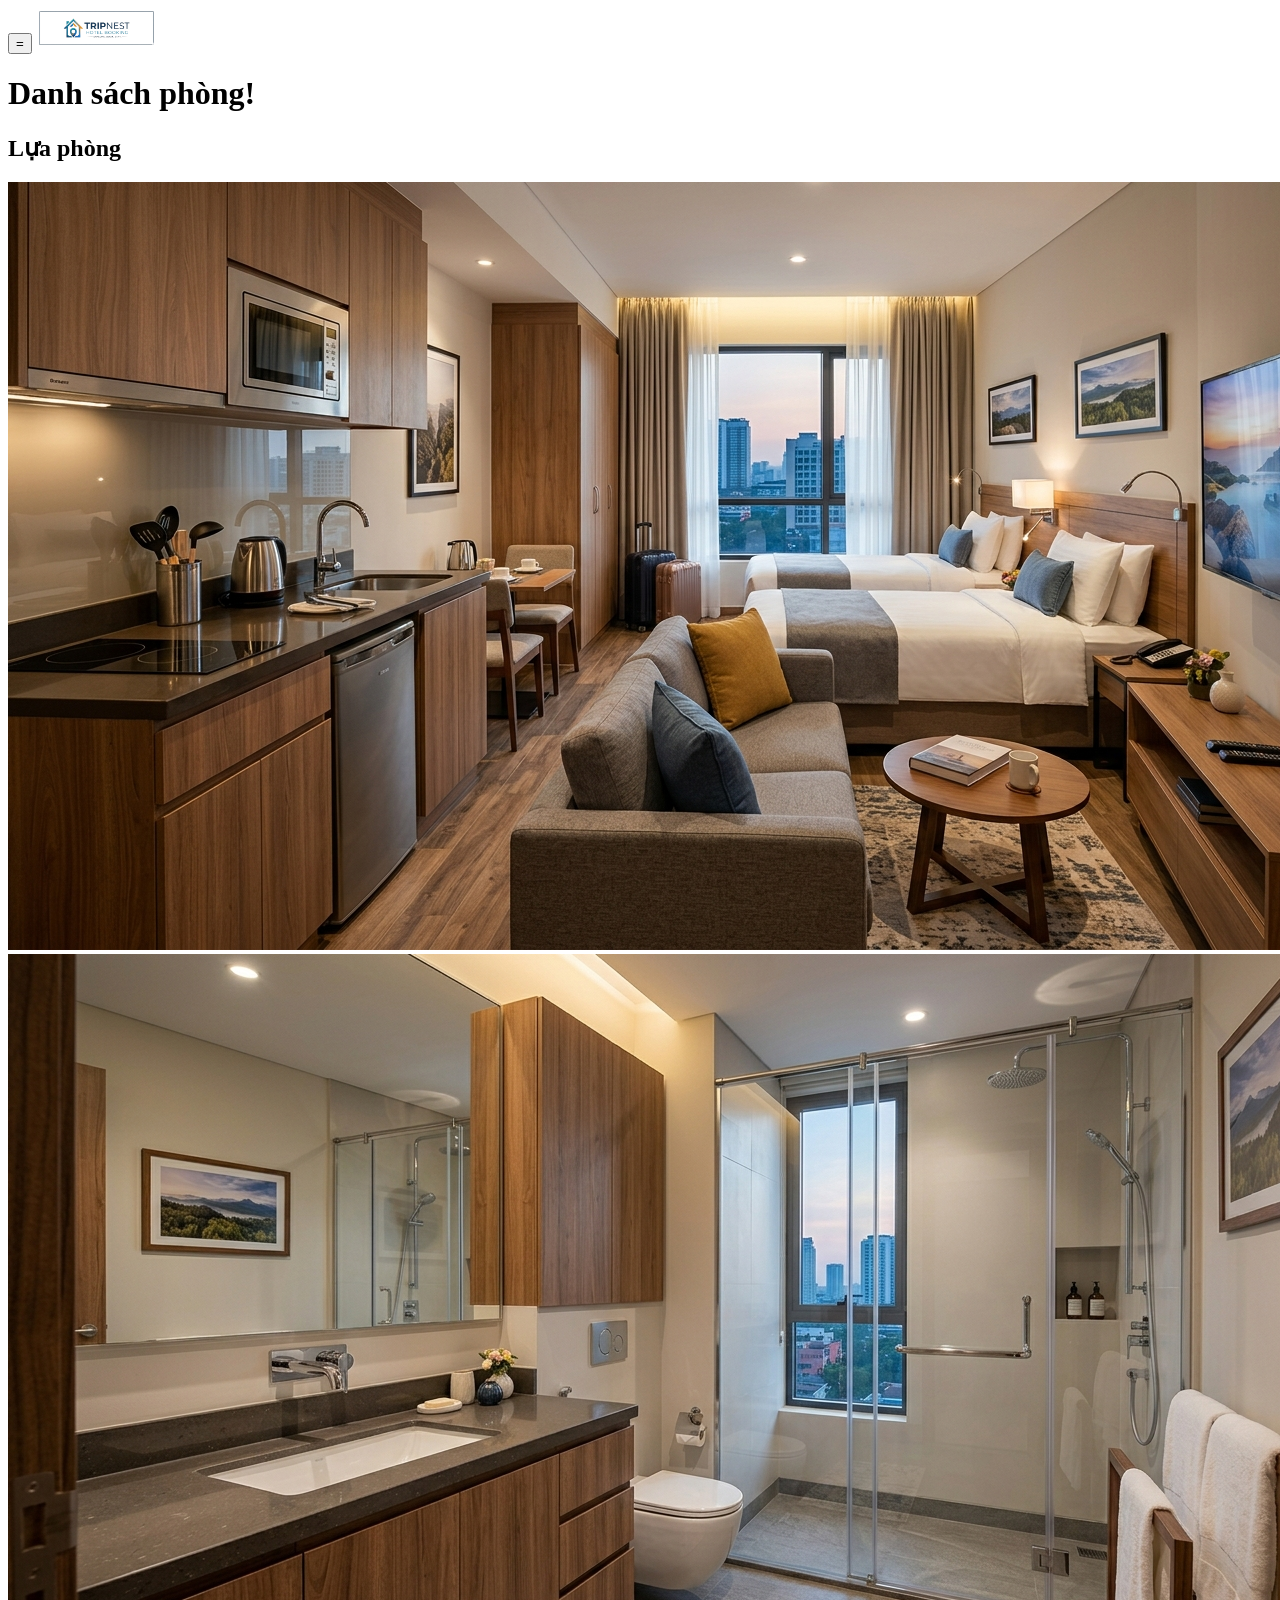
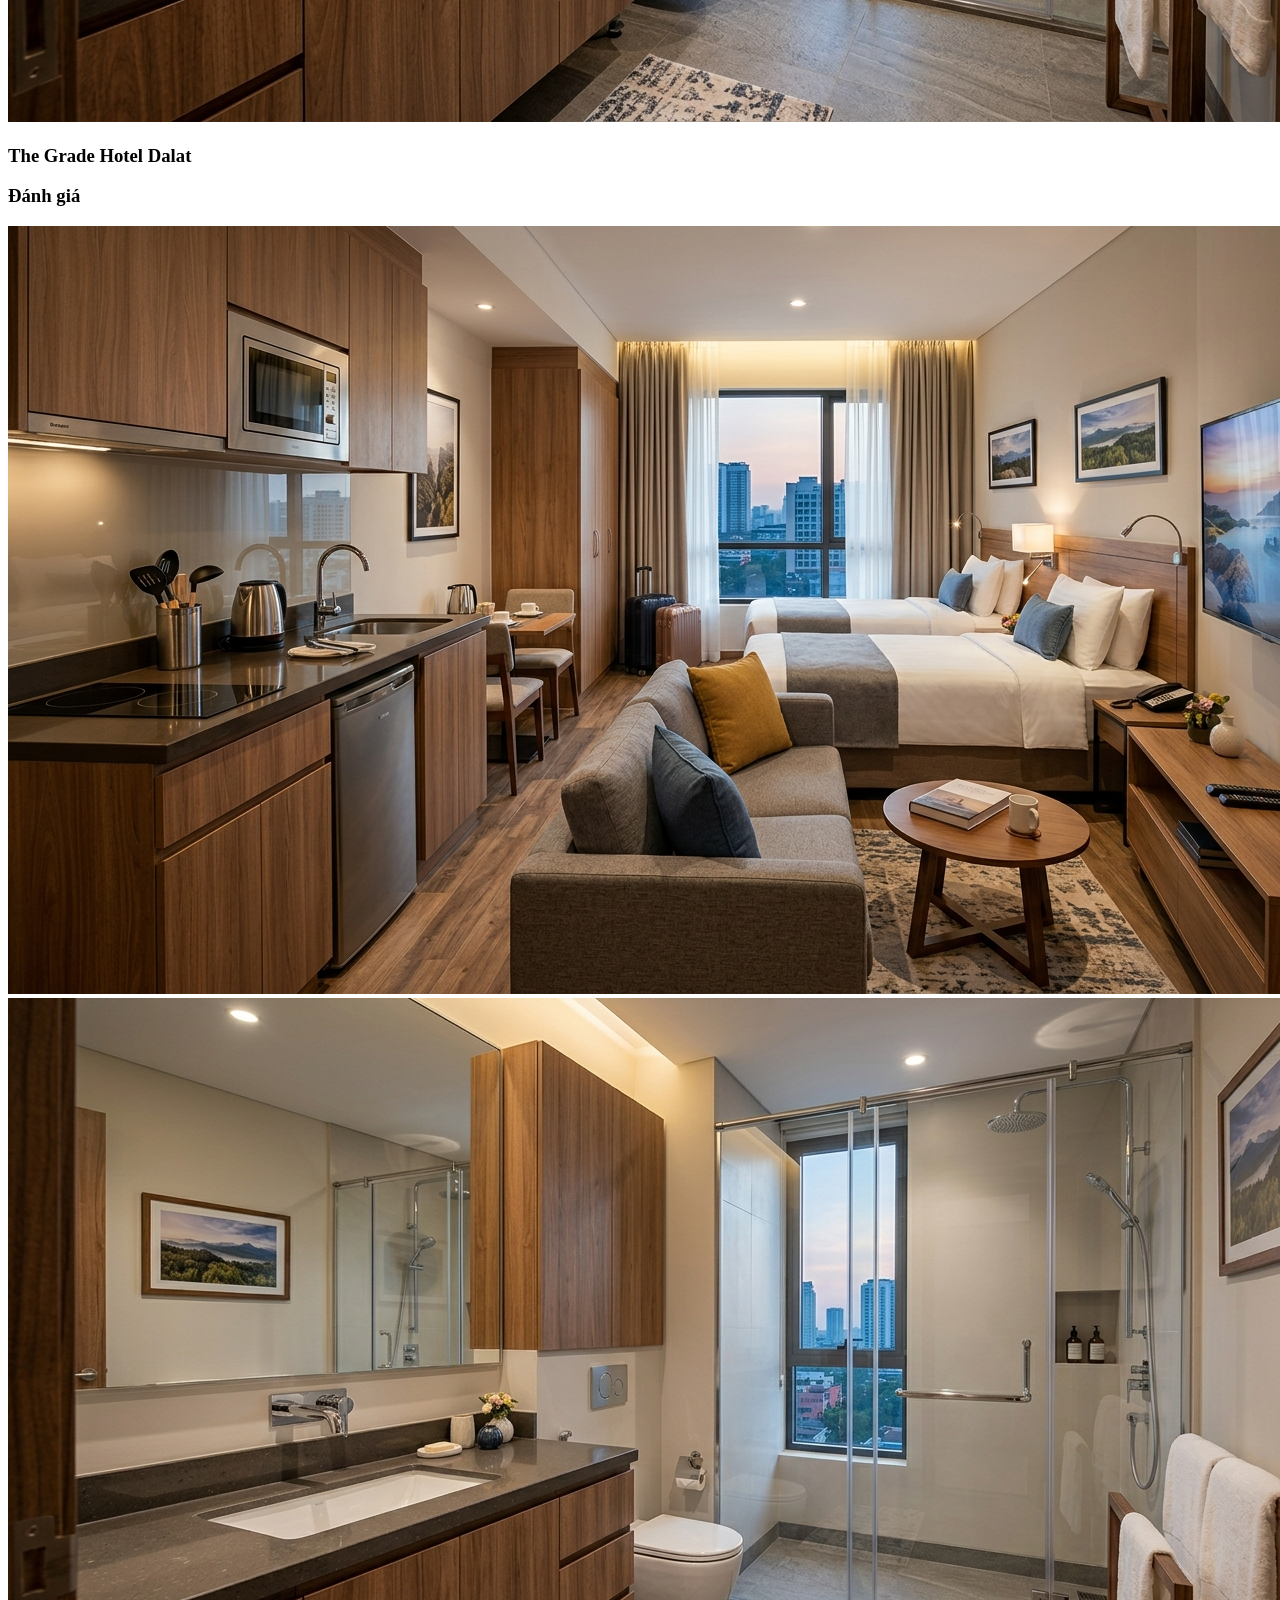
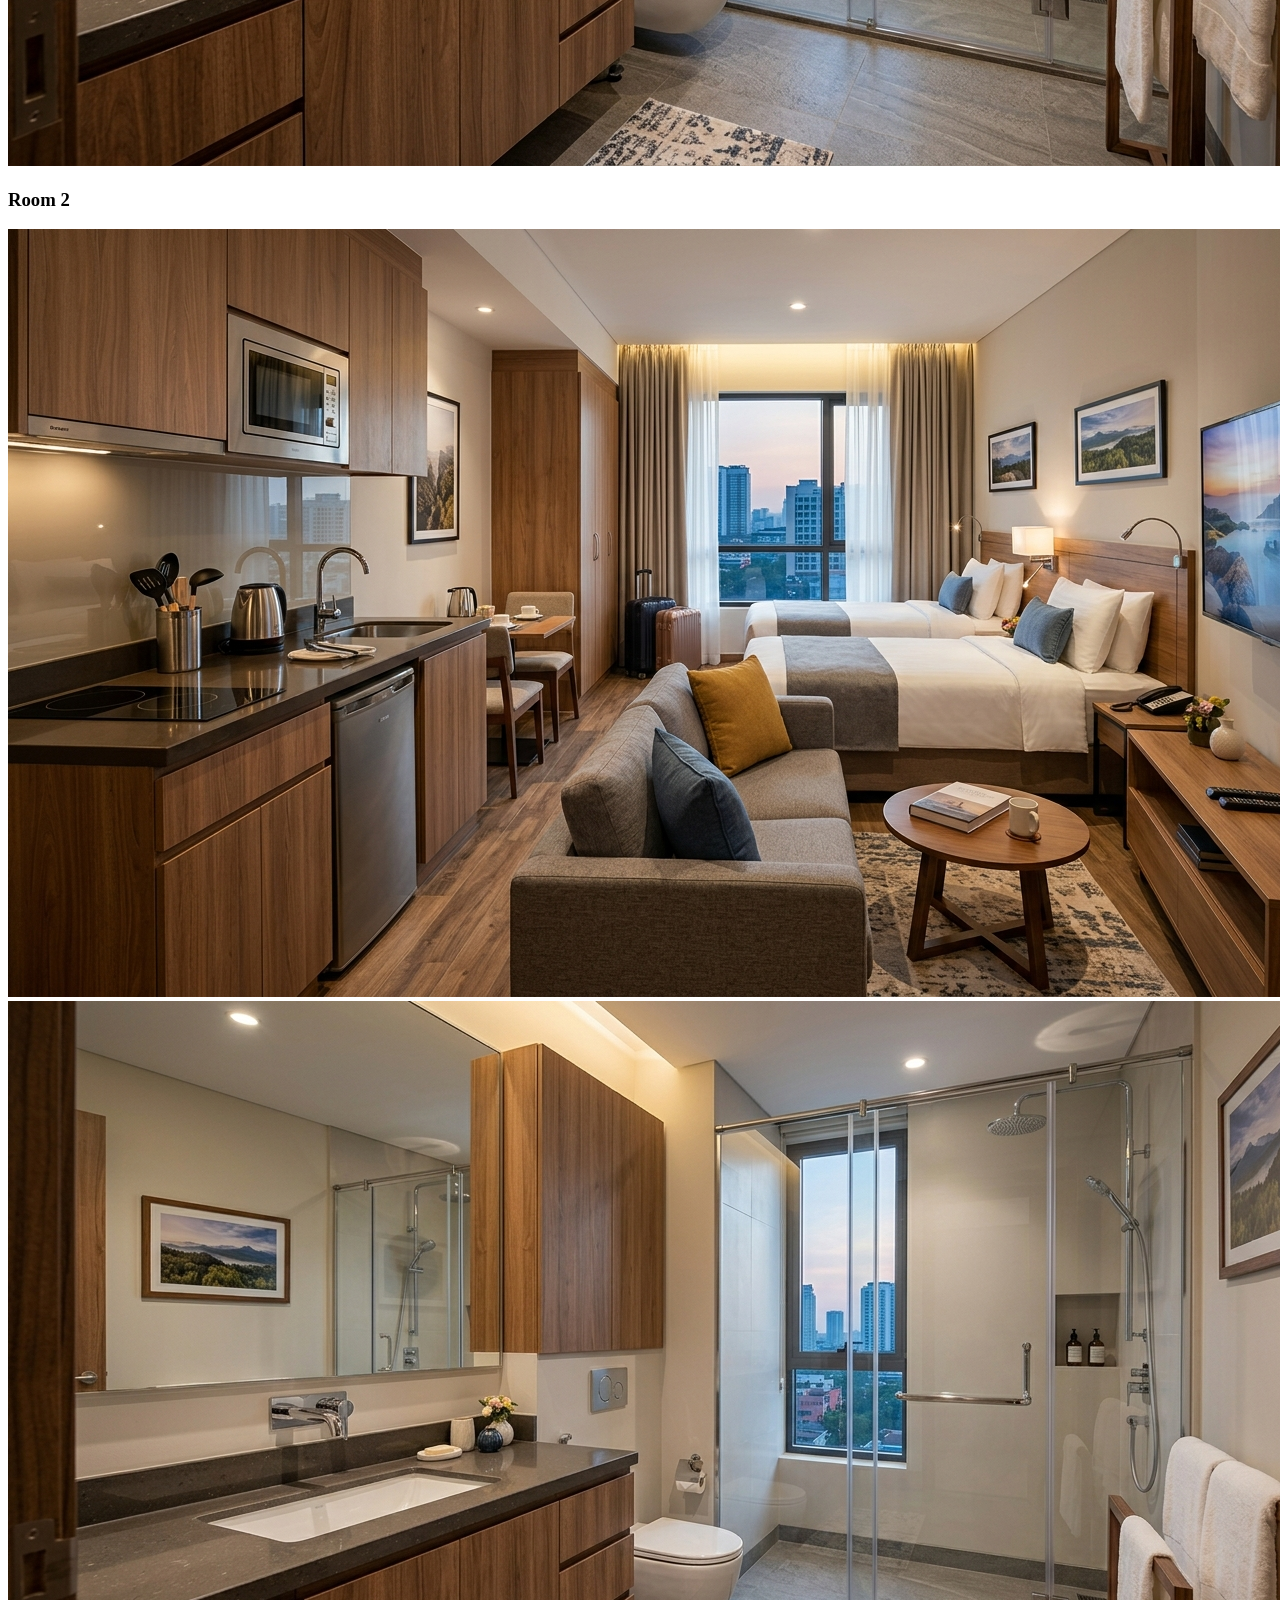
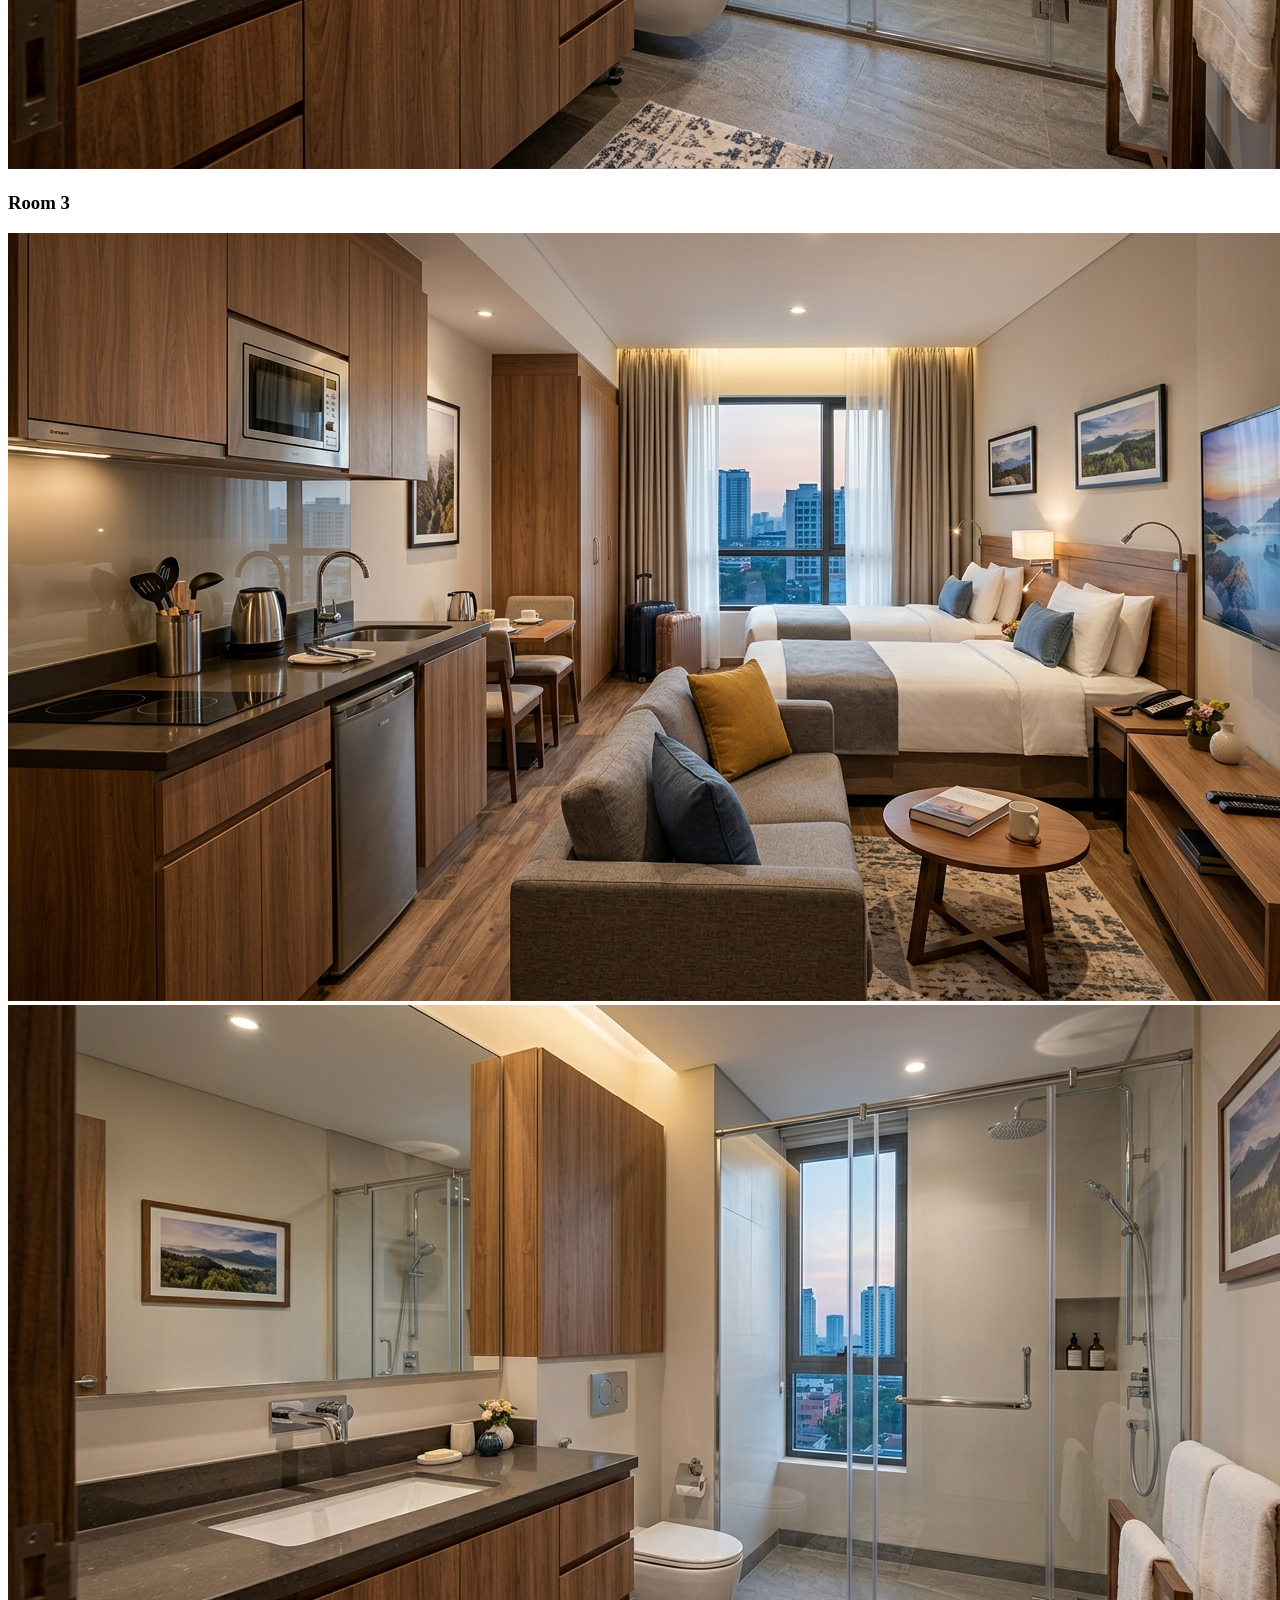
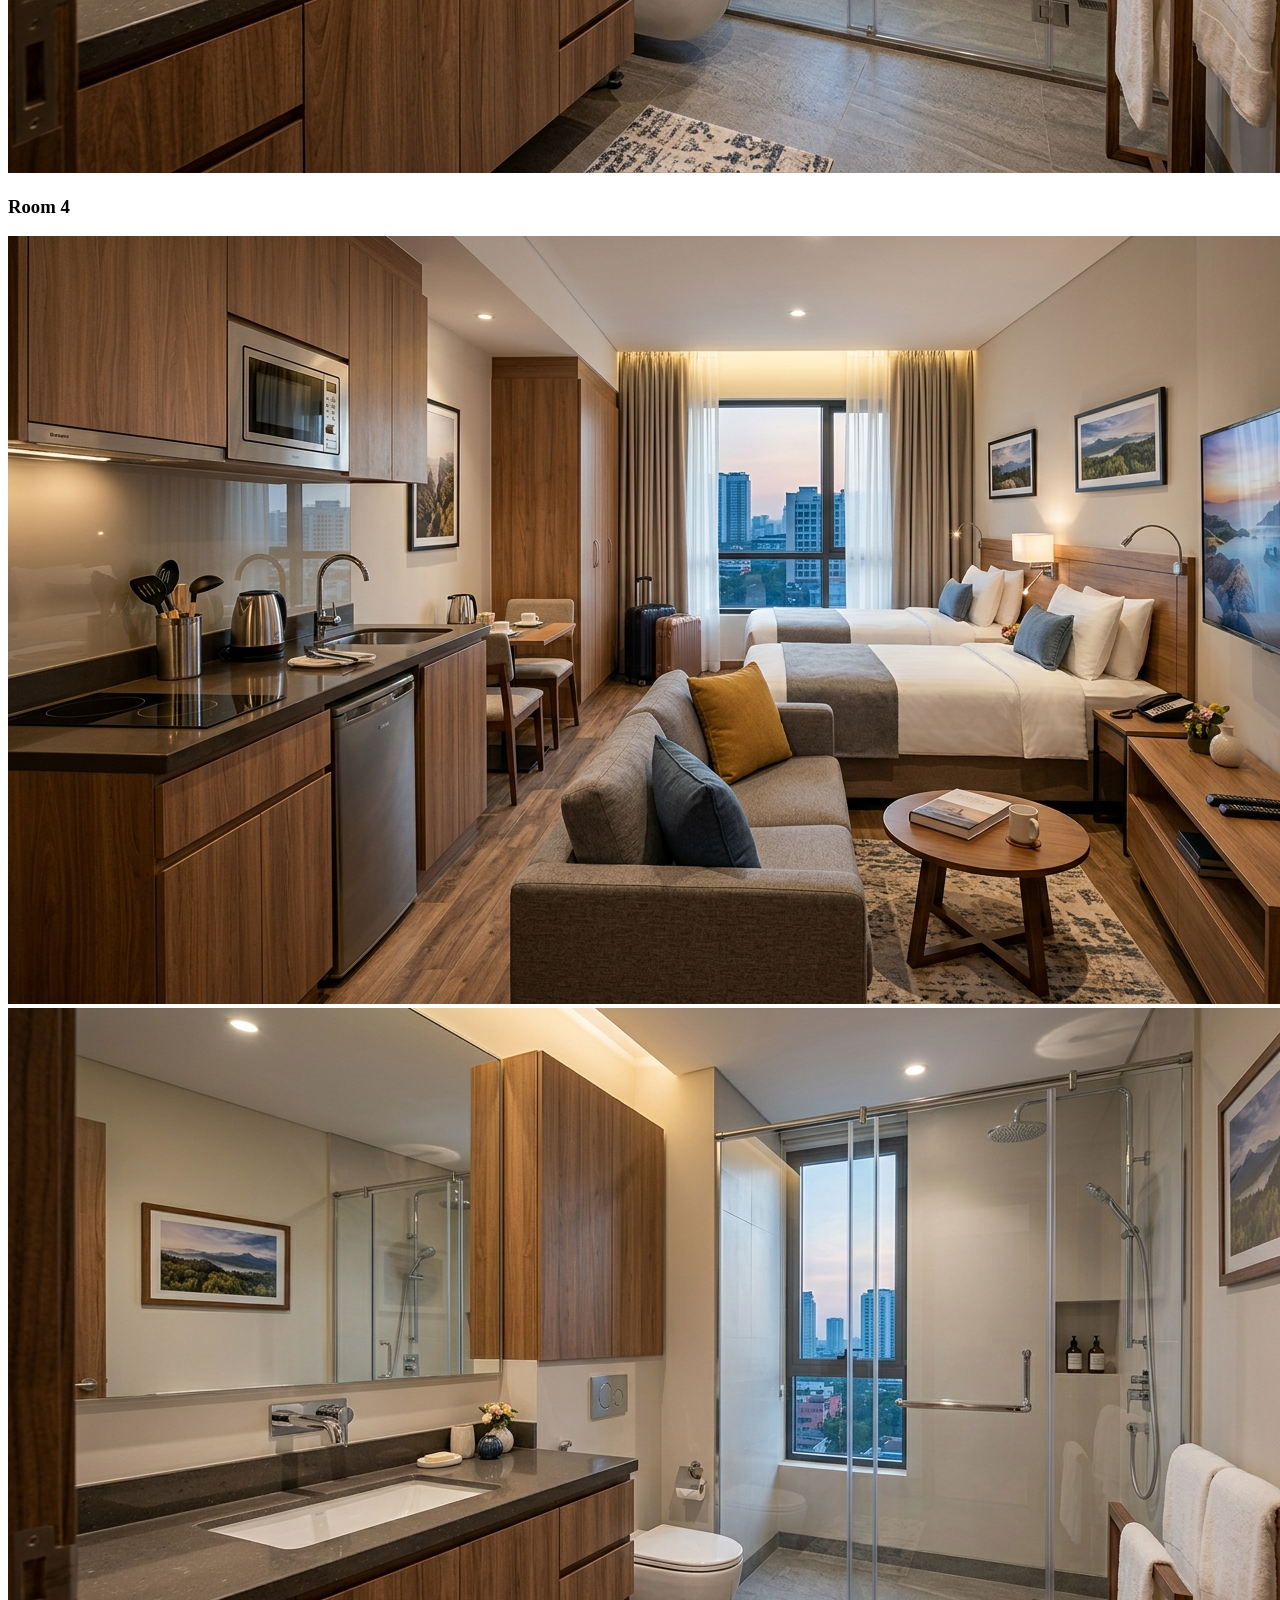
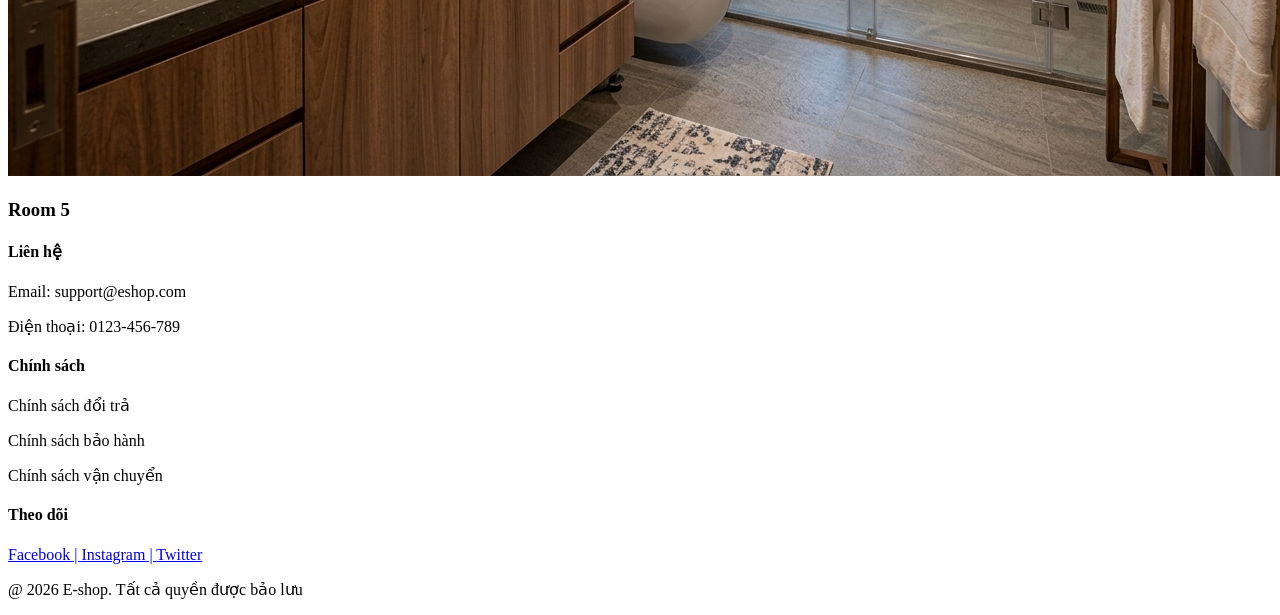
==== templates/dashboard.html @ f506681e "chó Huy Tuấn" ====
<!-- dashboar -->

<!DOCTYPE html>
<html>
<head>
    <title>Trang chủ</title>
    <link rel="stylesheet" href="{{ url_for('static', filename='dboo.css') }}">
</head>
<body>
    <div class="MuiBox-root css-120nera" bis_skin_checked="1">
        <div class="MuiBox-root css-1sonigm" bis_skin_checked="1">
            <div>
                <button class="MuiBox-root css-1sonigm" onclick="menu.hidden ^= 1">=</button>                    
                <aside id="menu" hidden>
                    <nav class="menu-links">
                        <a href="#" class="button-image"> Thông tin cá nhân</a>
                        <a href="/dashboard" class="button-image"> Cập nhật thông tin </a>
                        <a href="/" class="button-image"> Đăng xuất</a>
                    </nav>
                </aside>

                <a class="MuiBox-root css-70qvj9" href="/dashboard">
                    <img src="/static/Logo-removebg.png" alt="hotel_logo_dashboard.png" style="height: 40px; transition: transform 0.2s; transform: scale(1);">
                </a>
            </div>
        </div>
    </div>

    <h1>Danh sách phòng!</h1>
    <h2>Lựa phòng</h2>
    <!-- khung cho chọn checkin checkout -->
    <div class="box-image" bis_skin_checked="1">
        <div class="image-fade_in_back" bis_skin_checked="1">   
            <div class="form">
                <a href="https://www.facebook.com/luong.tram.114594" bis_skin_checked="1">
                    <!-- picture appear when into link   --> 
                    <picture loading="lazy" decoding="async" class= "">              
                        <img loading="lazy" decoding="async" src="/static/PhongDoi.png" alt="Luong Tram">
                    </picture>
                    <!-- picture appear when hover   --> 
                    <picture loading="lazy" decoding="async" class="show-on-hover absolute fill hide-for-small back-image" aria-hidden="true">                    
                        <img loading="lazy" decoding="async" src="/static/NhaVS.png" alt="Lam Tuan">
                    </picture>
                    
                </a>
                <div class="content-room"> 
                    <h3> The Grade Hotel Dalat </h3>
                </div> 
                <div class="review"> 
                    <h3> Đánh giá </h3>
                </div>           
            </div>       
            
            <div class="form">
                <a href="https://www.facebook.com/lam.tuan.85622" bis_skin_checked="1">
                    <!-- picture appear when into link   --> 
                    <picture loading="lazy" decoding="async" class= "">              
                        <img loading="lazy" decoding="async" src="/static/PhongDoi.png" alt="Lam Tuan">
                    </picture>
                    <!-- picture appear when hover   --> 
                    <picture loading="lazy" decoding="async" class="show-on-hover absolute fill hide-for-small back-image" aria-hidden="true">                    
                        <img loading="lazy" decoding="async" src="/static/NhaVS.png" alt="Lam Tuan">
                    </picture>
                </a>
                <h3> Room 2 </h3>
            </div>
            
            <div class="form">
                <a href="https://www.facebook.com/lam.tuan.85622" bis_skin_checked="1">
                    <!-- picture appear when into link   --> 
                    <picture loading="lazy" decoding="async" class= "">              
                        <img loading="lazy" decoding="async" src="/static/PhongDoi.png" alt="Luong Tram">
                    </picture>
                    <!-- picture appear when hover   --> 
                    <picture loading="lazy" decoding="async" class="show-on-hover absolute fill hide-for-small back-image" aria-hidden="true">                    
                        <img loading="lazy" decoding="async" src="/static/NhaVS.png" alt="Lam Tuan">
                    </picture>
                </a>
                <h3> Room 3 </h3>
            </div>

            <div class="form">
                <a href="https://www.facebook.com/lam.tuan.85622" bis_skin_checked="1">
                    <!-- picture appear when into link   --> 
                    <picture loading="lazy" decoding="async" class= "">              
                        <img loading="lazy" decoding="async" src="/static/PhongDoi.png" alt="Luong Tram">
                    </picture>
                    <!-- picture appear when hover   --> 
                    <picture loading="lazy" decoding="async" class="show-on-hover absolute fill hide-for-small back-image" aria-hidden="true">                    
                        <img loading="lazy" decoding="async" src="/static/NhaVS.png" alt="Lam Tuan">
                    </picture>
                </a>
                <h3> Room 4 </h3>
            </div>

            <div class="form">
                <a href="https://www.facebook.com/lam.tuan.85622" bis_skin_checked="1">
                    <!-- picture appear when into link   --> 
                    <picture loading="lazy" decoding="async" class= "">              
                        <img loading="lazy" decoding="async" src="/static/PhongDoi.png" alt="Luong Tram">
                    </picture>
                    <!-- picture appear when hover   --> 
                    <picture loading="lazy" decoding="async" class="show-on-hover absolute fill hide-for-small back-image" aria-hidden="true">                    
                        <img loading="lazy" decoding="async" src="/static/NhaVS.png" alt="Lam Tuan">
                    </picture>
                </a>
                <h3> Room 5 </h3>
            </div>
        </div>

         
    </div>
    
    <footer class="footer">
        <div class="contact">
            <h4>Liên hệ</h4>
            <p>Email: support@eshop.com</p>
            <p>Điện thoại: 0123-456-789</p>
        </div>

        <div class="law">
            <h4>Chính sách</h4>
            <p>Chính sách đổi trả</p>
            <p>Chính sách bảo hành</p>
            <p>Chính sách vận chuyển</p>
        </div>

        <div class="social">
            <h4>Theo dõi</h4>
            <a href="#">Facebook | </a>
            <a href="#">Instagram | </a>
            <a href="#">Twitter</a>
        </div>
        <p class="copyright">
            @ 2026 E-shop. Tất cả quyền được bảo lưu
        </p>
    </footer>
</body>
</html>
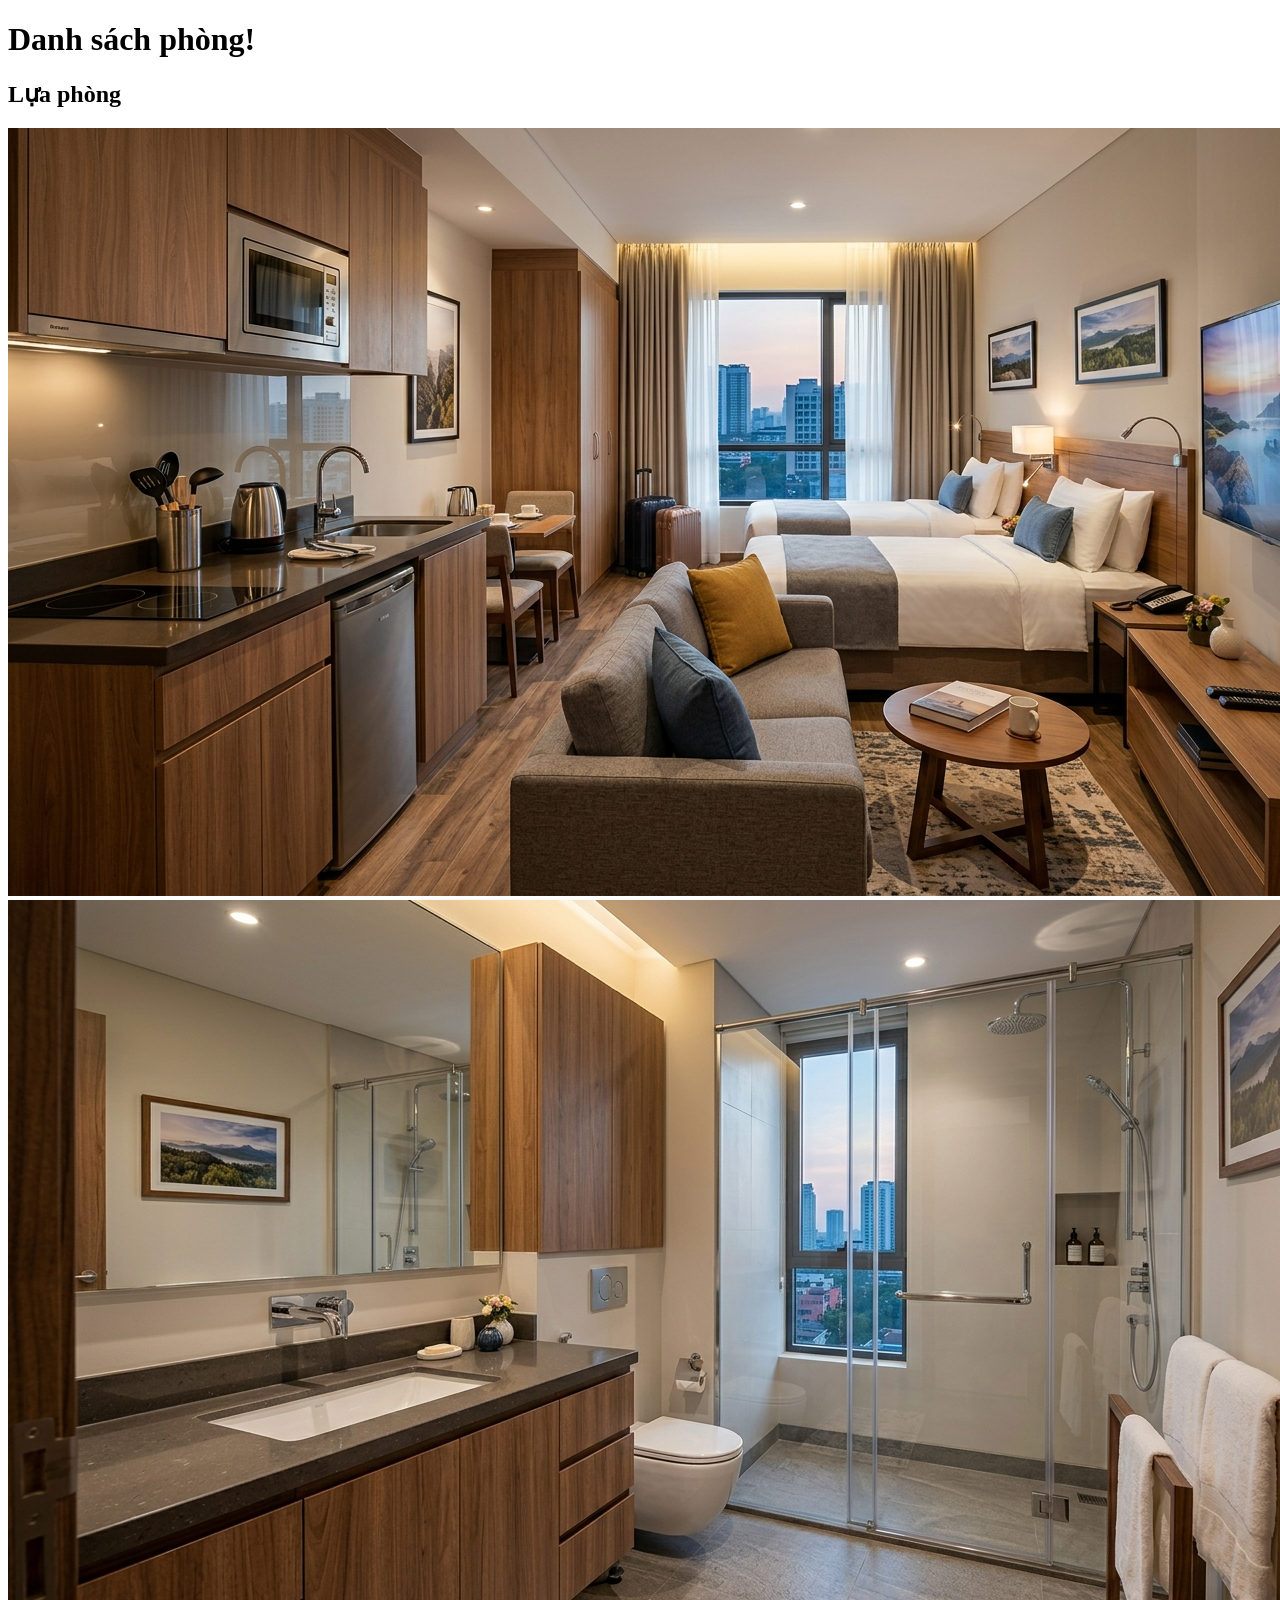
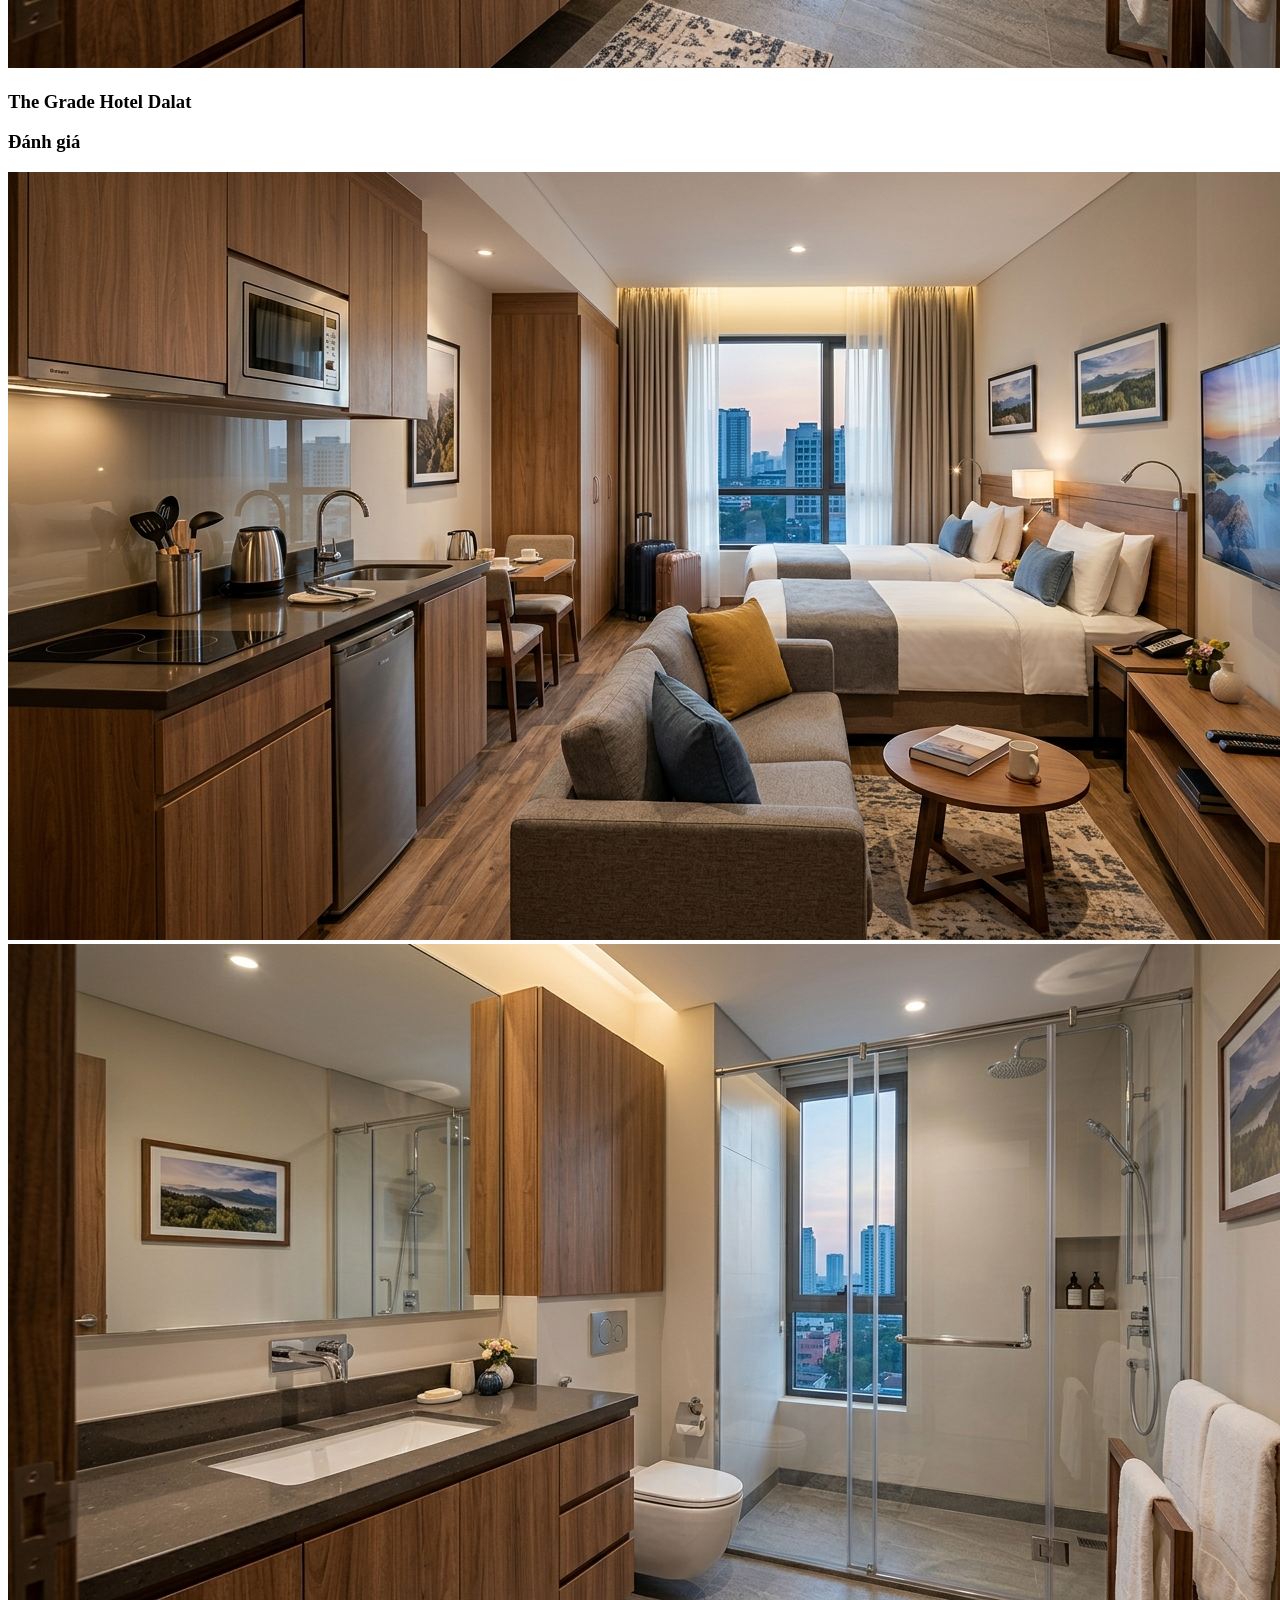
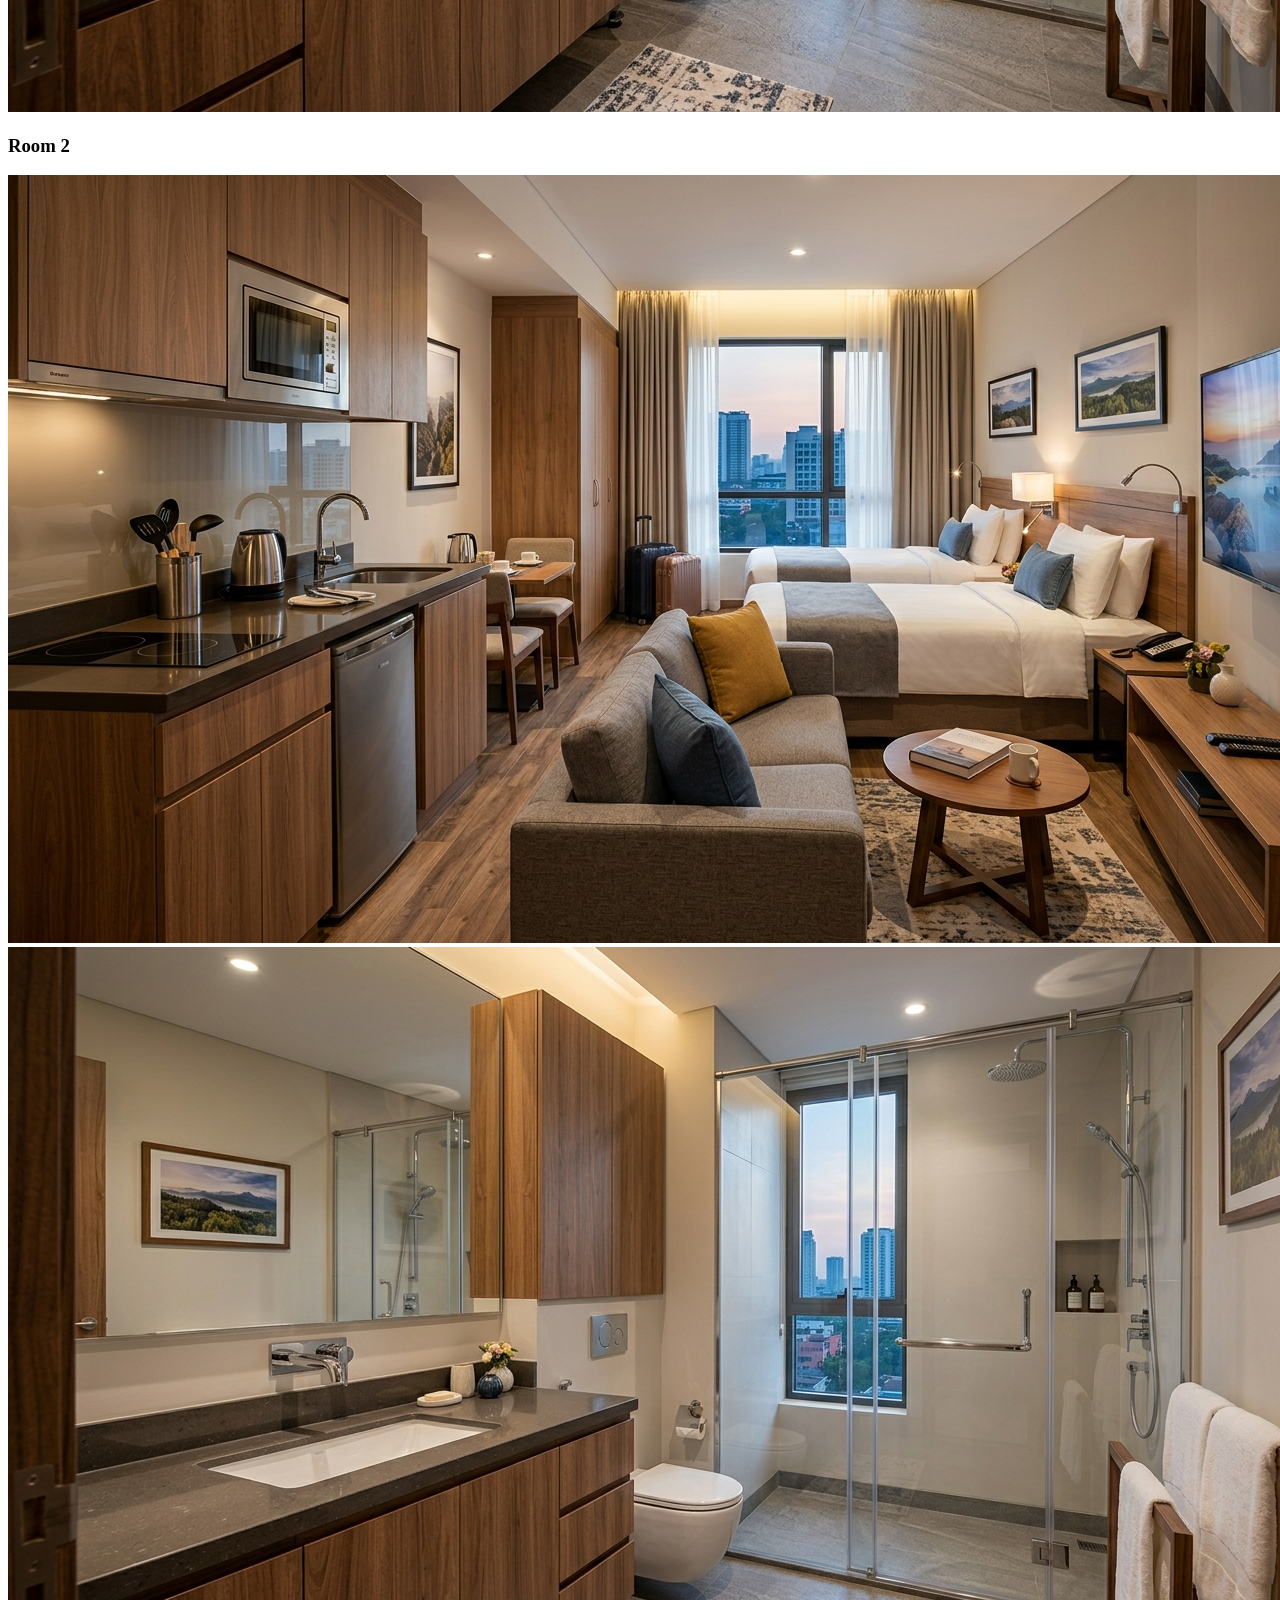
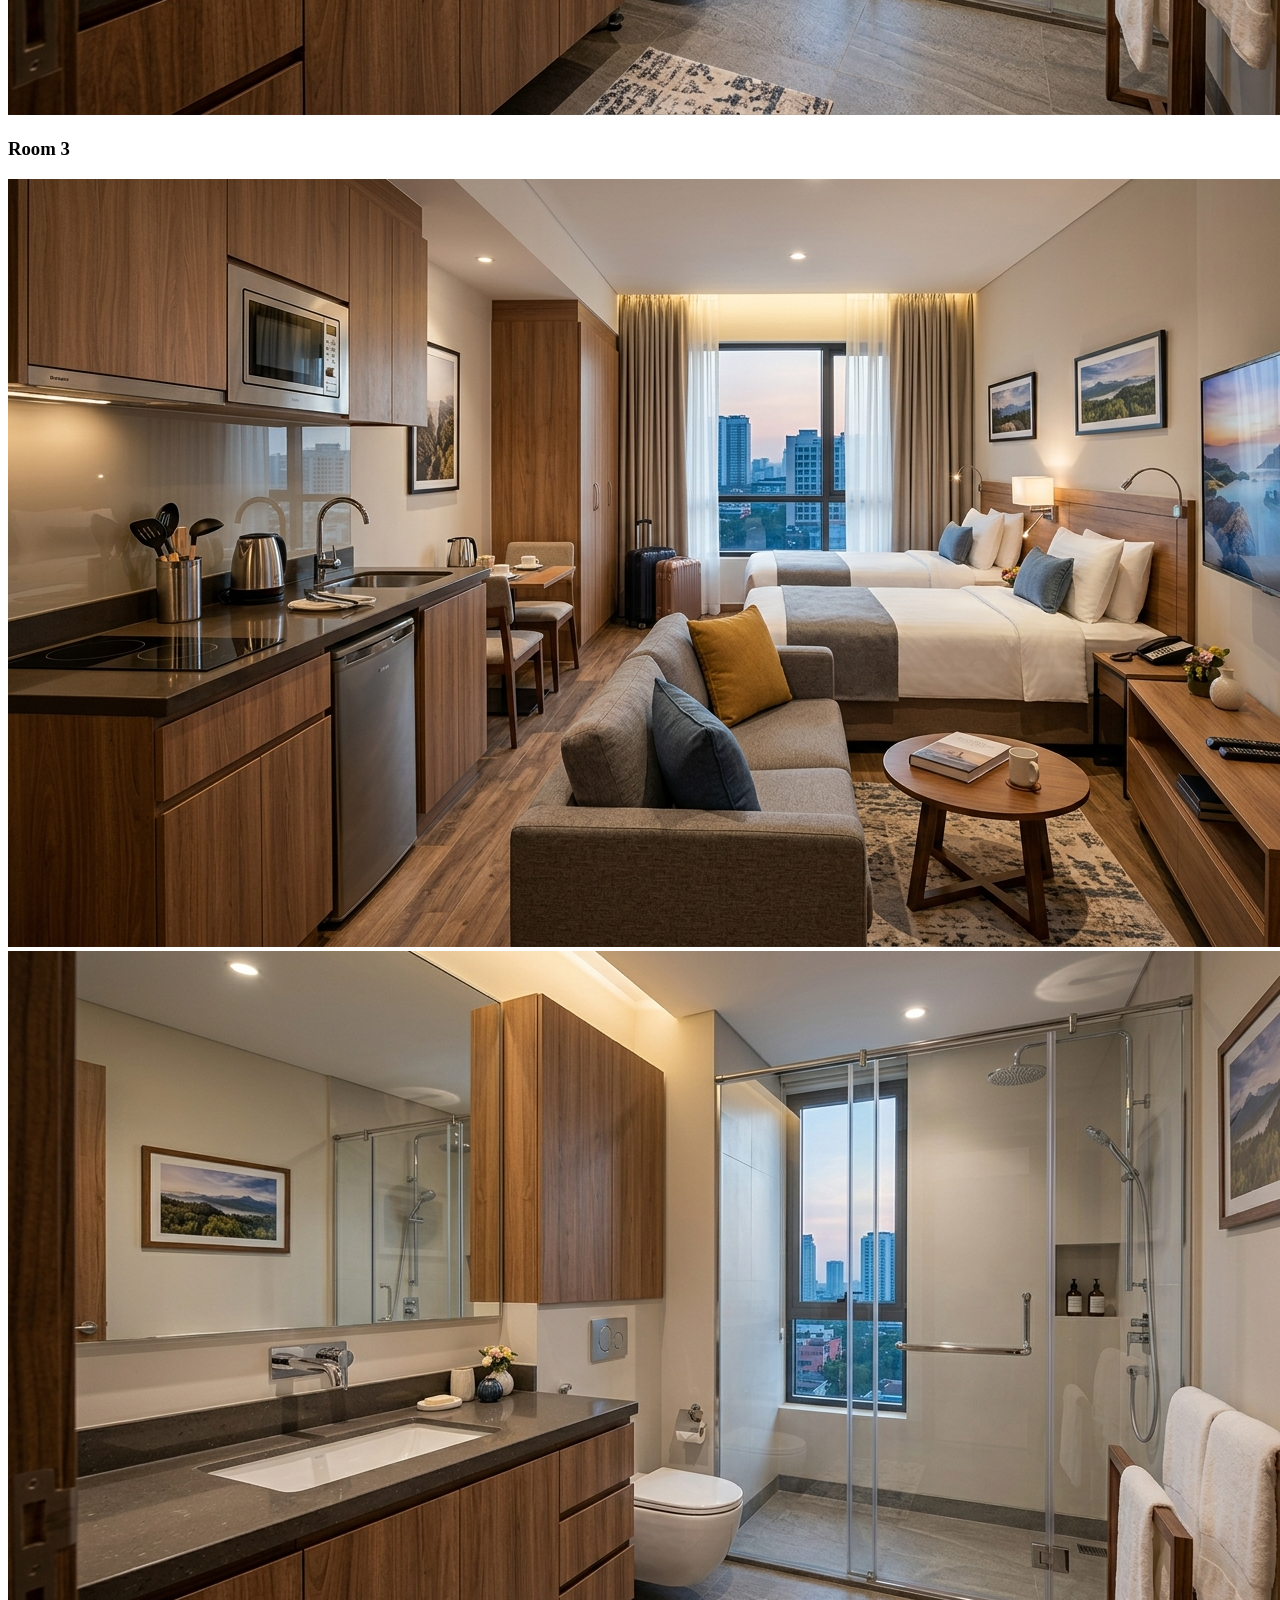
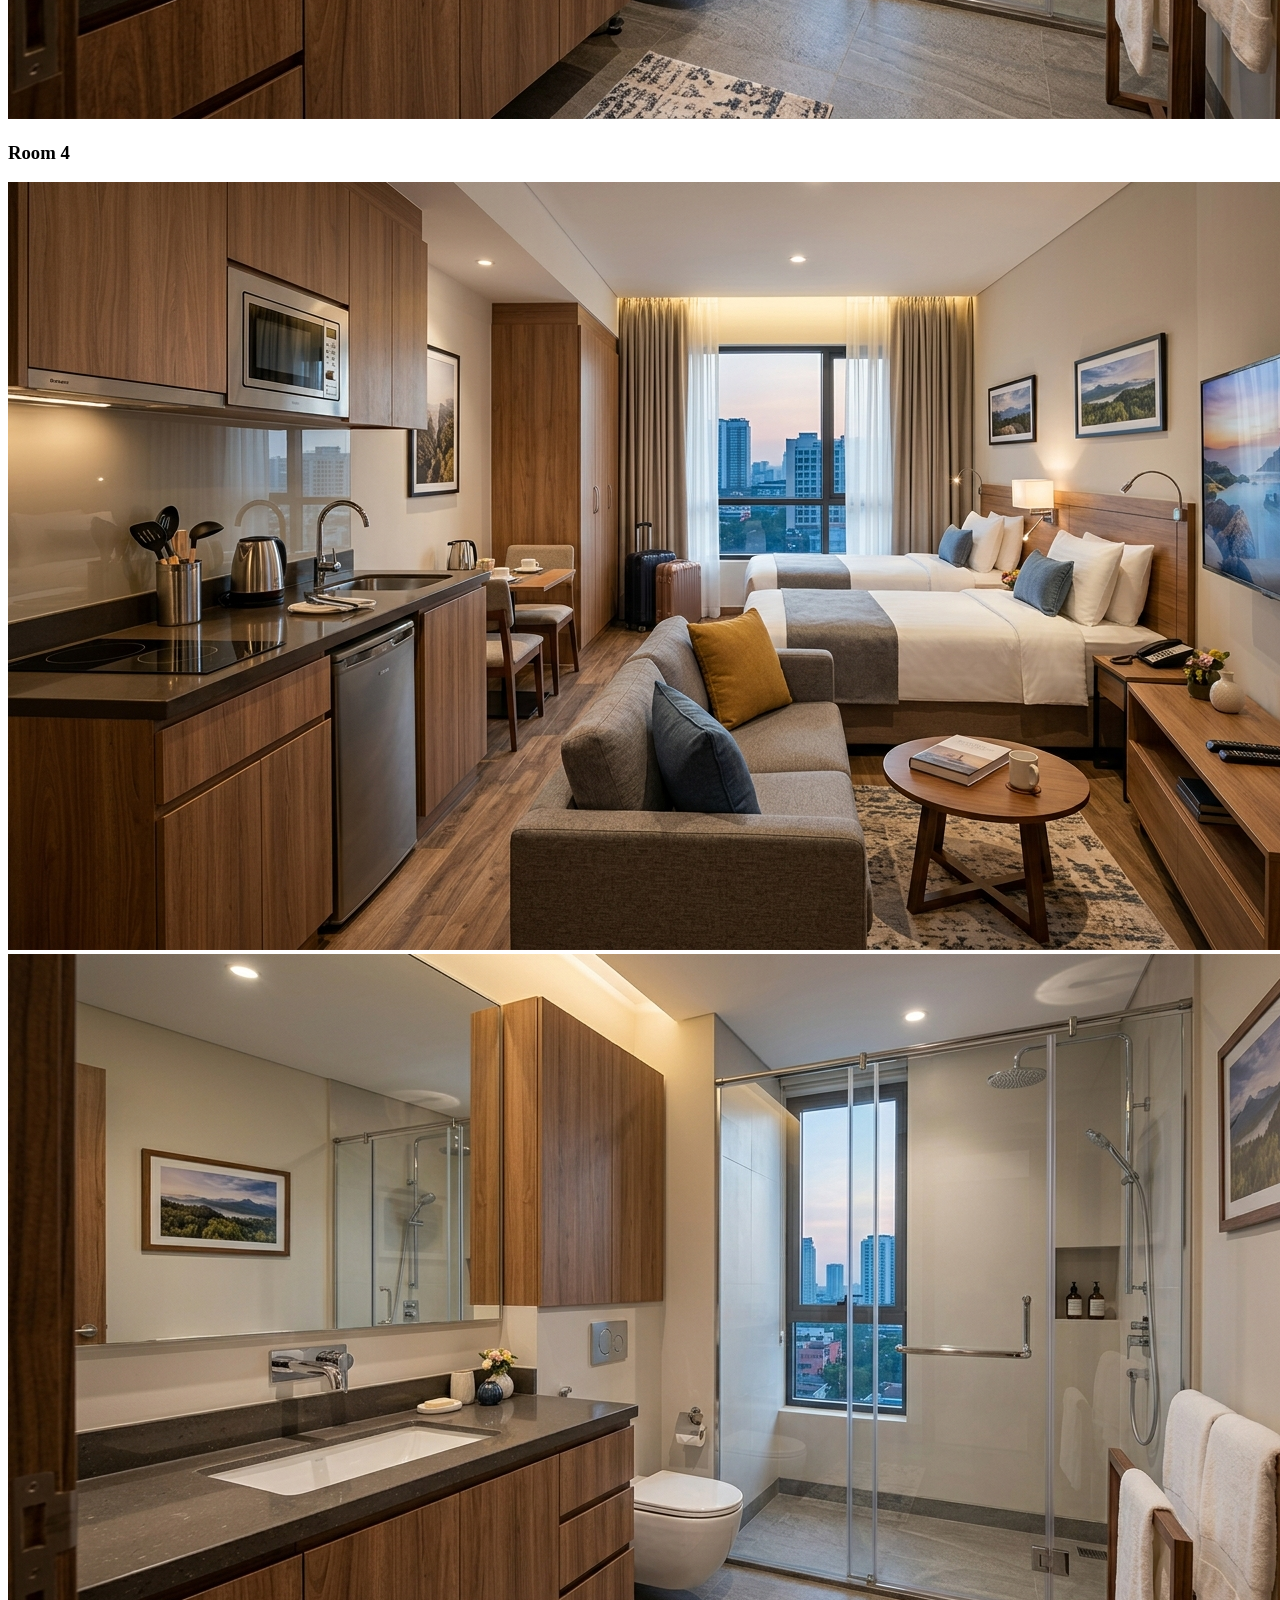
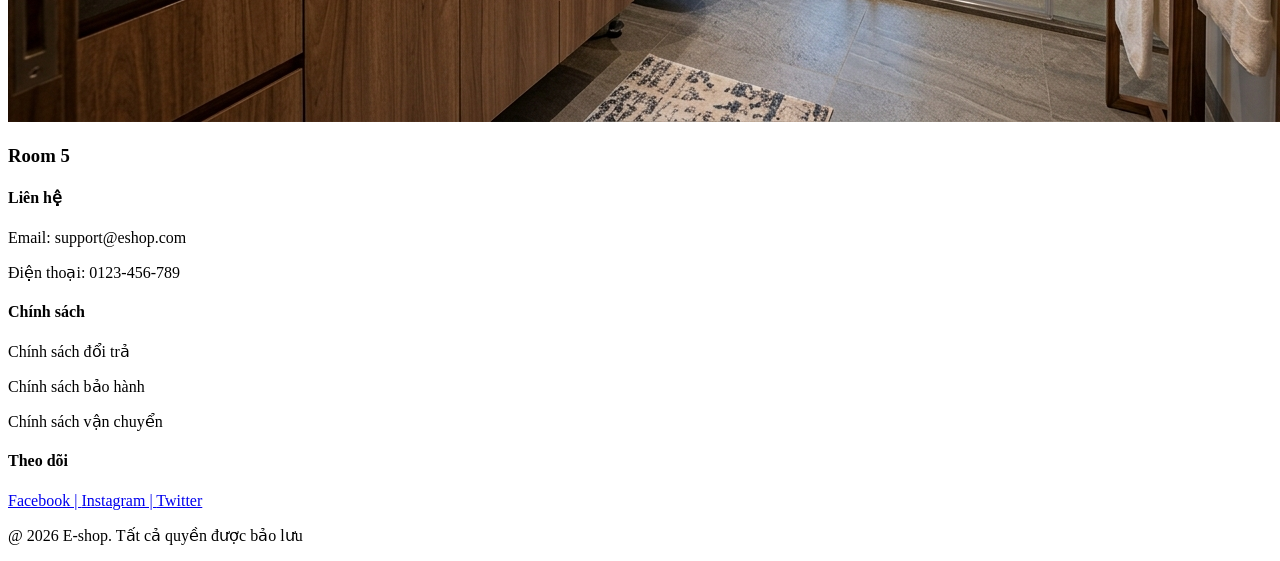
==== commit d1f25519: "dog Htuan" ====
--- a/templates/dashboard.html
+++ b/templates/dashboard.html
@@ -7,23 +7,8 @@
     <link rel="stylesheet" href="{{ url_for('static', filename='dboo.css') }}">
 </head>
 <body>
-    <div class="MuiBox-root css-120nera" bis_skin_checked="1">
-        <div class="MuiBox-root css-1sonigm" bis_skin_checked="1">
-            <div>
-                <button class="MuiBox-root css-1sonigm" onclick="menu.hidden ^= 1">=</button>                    
-                <aside id="menu" hidden>
-                    <nav class="menu-links">
-                        <a href="#" class="button-image"> Thông tin cá nhân</a>
-                        <a href="/dashboard" class="button-image"> Cập nhật thông tin </a>
-                        <a href="/" class="button-image"> Đăng xuất</a>
-                    </nav>
-                </aside>
-
-                <a class="MuiBox-root css-70qvj9" href="/dashboard">
-                    <img src="/static/Logo-removebg.png" alt="hotel_logo_dashboard.png" style="height: 40px; transition: transform 0.2s; transform: scale(1);">
-                </a>
-            </div>
-        </div>
+    <div class="MuiBox-root" bis_skin_checked="1">
+        
     </div>
 
     <h1>Danh sách phòng!</h1>
